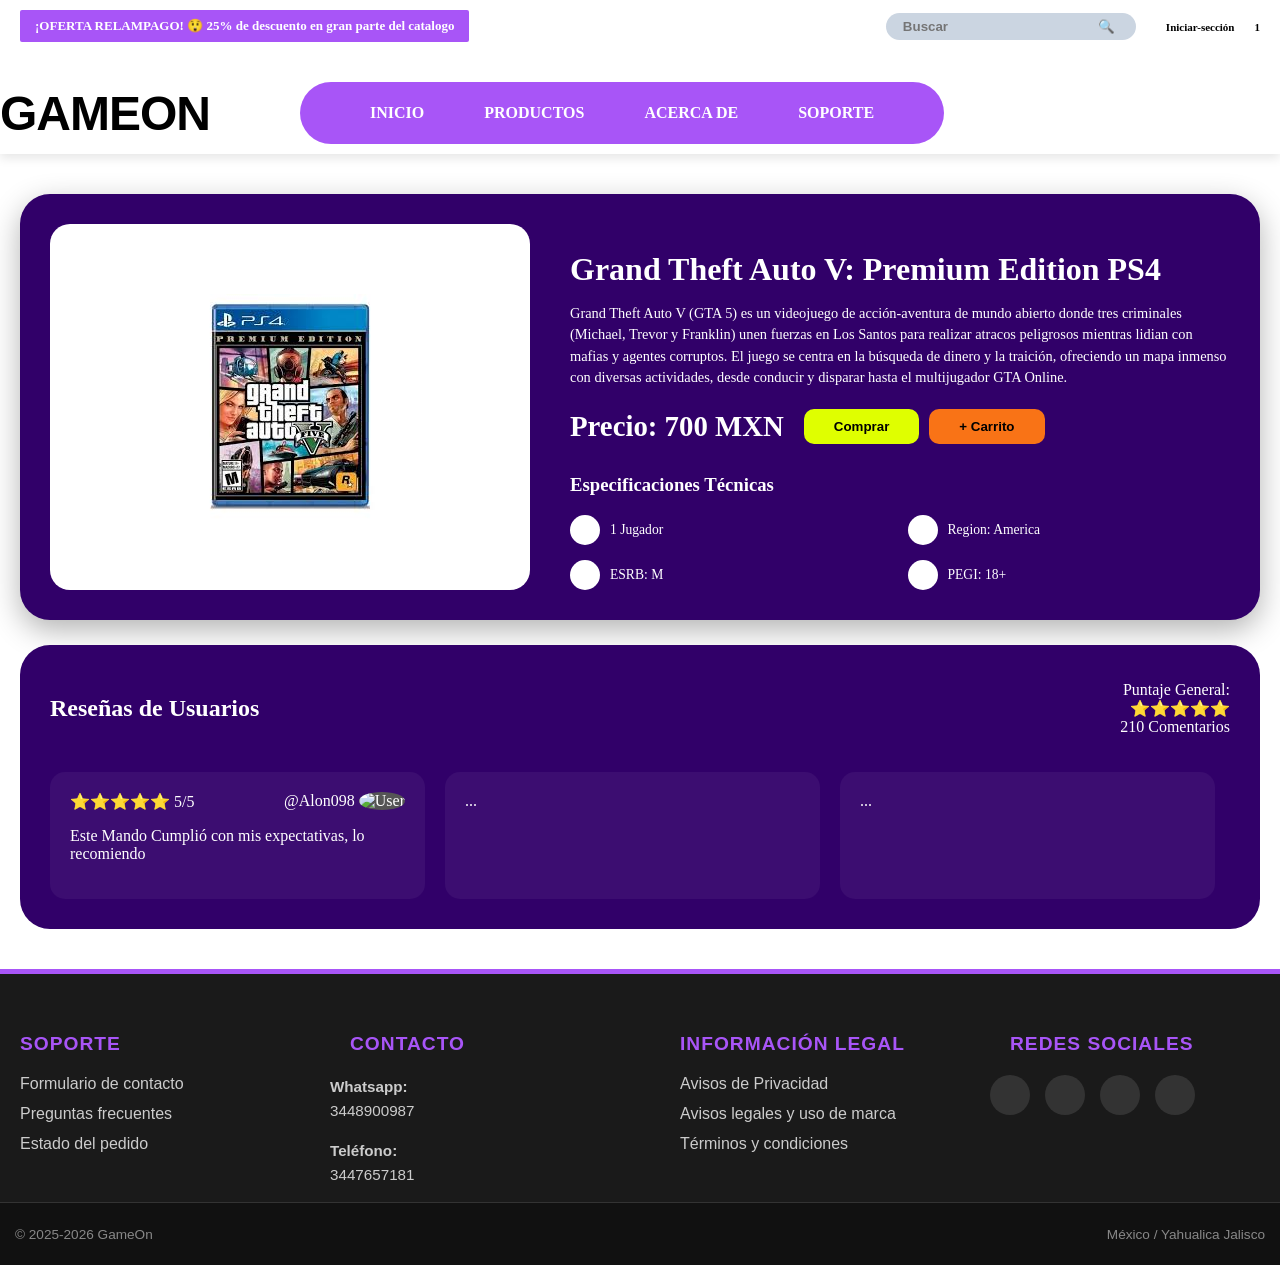
==== GtaV.html @ ea5c05c5 "first commit" ====
<!DOCTYPE html>
<html lang="es">

<head>
    <meta charset="UTF-8">
    <meta name="viewport" content="width=device-width, initial-scale=1.0">
    <link rel="stylesheet" href="styles.css">
    <link rel="stylesheet" href="StylesPro.css">
    <title>Document</title>
</head>

<body>
    <header class="navbar-fixed">
        <div class="top-utility-bar">
            <div class="promo-bar">
                ¡OFERTA RELAMPAGO! 😲 25% de descuento en gran parte del catalogo
            </div>

            <div class="header-right">
                <div class="search-container">
                    <input type="text" placeholder="Buscar">
                    <button type="submit">🔍</button>
                </div>

                <div class="user-controls">
                    <div class="user-login">
                        <i class="fa-solid fa-user"></i>
                        <span>Iniciar-sección</span>
                    </div>
                    <div class="cart">
                        <i class="fa-solid fa-cart-shopping"></i>
                        <span class="cart-badge">1</span>
                    </div>
                </div>
            </div>
        </div>

        <div class="main-navigation-row">
            <div class="container flex-header">
                <h1 class="logo">GAMEON</h1>

                <nav class="nav-pill">
                    <ul>
                        <li><a href="index.html">INICIO</a></li>
                        <li class="dropdown">
                            <a href="Productos.html">PRODUCTOS</a>
                            <ul class="submenu">
                                <li><a href="#">Destacados</a></li>
                                <li><a href="#">Videojuegos</a></li>
                                <li><a href="#">Accesorios</a></li>
                                <li><a href="#">Figuras</a></li>
                            </ul>
                        </li>
                        <li><a href="NuesHis.html">ACERCA DE</a></li>
                        <li><a href="Soporte.html">SOPORTE</a></li>
                    </ul>
                </nav>
            </div>
        </div>
    </header>

    <div class="product-page-container container">

        <section class="product-detail-card">
            <div class="product-visual">
                <img src="img/GTAV.jpg" alt="GTA V">
            </div>

            <div class="product-info">
                <h1>Grand Theft Auto V: Premium Edition PS4</h1>
                <p class="description">
                    Grand Theft Auto V (GTA 5) es un videojuego de acción-aventura de mundo abierto donde tres
                    criminales (Michael, Trevor y Franklin) unen fuerzas en Los Santos para realizar atracos peligrosos
                    mientras lidian con mafias y agentes corruptos. El juego se centra en la búsqueda de dinero y la
                    traición, ofreciendo un mapa inmenso con diversas actividades, desde conducir y disparar hasta el
                    multijugador GTA Online.
                </p>

                <div class="purchase-row">
                    <span class="price-tag">Precio: 700 MXN</span>
                    <div class="buy-buttons">
                        <button class="btn-buy">Comprar</button>
                        <button class="btn-cart">+ Carrito</button>
                    </div>
                </div>

                <h3>Especificaciones Técnicas</h3>
                <div class="specs-grid">
                    <div class="spec-item">
                        <i class="fa-solid fa-bluetooth-b"></i>
                        <span>1 Jugador</span>
                    </div>
                    <div class="spec-item">
                        <i class="fa-solid fa-headphones"></i>
                        <span>Region: America</span>
                    </div>
                    <div class="spec-item">
                        <i class="fa-solid fa-battery-half"></i>
                        <span>ESRB: M</span>
                    </div>
                    <div class="spec-item">
                        <i class="fa-solid fa-mobile-screen-button"></i>
                        <span>PEGI: 18+</span>
                    </div>
                </div>
            </div>
        </section>

        <section class="reviews-card">
            <div class="reviews-header">
                <h2>Reseñas de Usuarios</h2>
                <div class="general-score">
                    <span>Puntaje General:</span>
                    <div class="stars">⭐⭐⭐⭐⭐</div>
                    <span class="comment-count">210 Comentarios</span>
                </div>
            </div>

            <div class="reviews-scroll-container">
                <div class="review-box">
                    <div class="review-top">
                        <div class="stars-small">⭐⭐⭐⭐⭐ 5/5</div>
                        <div class="user-info">
                            <span class="username">@Alon098</span>
                            <img src="img/avatar.png" alt="User" class="avatar">
                        </div>
                    </div>
                    <p>Este Mando Cumplió con mis expectativas, lo recomiendo</p>
                </div>
                <div class="review-box">...</div>
                <div class="review-box">...</div>
            </div>
        </section>
    </div>

    <footer class="main-footer">
        <div class="container footer-content">

            <div class="footer-column">
                <h3>Soporte</h3>
                <ul>
                    <li><a href="#">Formulario de contacto</a></li>
                    <li><a href="#">Preguntas frecuentes</a></li>
                    <li><a href="#">Estado del pedido</a></li>
                </ul>
            </div>

            <div class="footer-column">
                <h3>Contacto</h3>
                <p><i class="fa-brands fa-whatsapp"></i> <strong>Whatsapp:</strong><br> 3448900987</p>
                <p><i class="fa-solid fa-phone"></i> <strong>Teléfono:</strong><br> 3447657181</p>
            </div>

            <div class="footer-column">
                <h3>Información Legal</h3>
                <ul>
                    <li><a href="#">Avisos de Privacidad</a></li>
                    <li><a href="#">Avisos legales y uso de marca</a></li>
                    <li><a href="#">Términos y condiciones</a></li>
                </ul>
            </div>

            <div class="footer-column">
                <h3>Redes Sociales</h3>
                <div class="social-icons">
                    <a href="#" class="social-btn facebook"><i class="fa-brands fa-facebook-f"></i></a>
                    <a href="#" class="social-btn x-twitter"><i class="fa-brands fa-x-twitter"></i></a>
                    <a href="#" class="social-btn instagram"><i class="fa-brands fa-instagram"></i></a>
                    <a href="#" class="social-btn tiktok"><i class="fa-brands fa-tiktok"></i></a>
                </div>
            </div>
        </div>

        <div class="footer-bottom">
            <div class="container bottom-flex">
                <p>&copy; 2025-2026 GameOn</p>
                <p><i class="fa-solid fa-location-dot"></i> México / Yahualica Jalisco</p>
            </div>
        </div>
    </footer>
</body>

</html>
---- styles.css ----
body {
    margin: 0;
    padding: 0;
}

* {
    box-sizing: border-box;
}

/*Fijado de Barra de Navegacion */
.navbar-fixed {
    position: sticky;
    top: 0;
    /* Se pega al borde superior de la pantalla */
    z-index: 1000;
    /* Se asegura de estar por encima de los productos y banners */
    background-color: white;
    width: 100%;
    box-shadow: 0 4px 10px rgba(0, 0, 0, 0.1);
    /* Sombra elegante para dar profundidad */
}

.top-utility-bar,
.main-navigation-row {
    position: relative;
    /* Cambiamos sticky por relative */
    width: 100%;
    display: flex;
    /* Asegúrate de mantener tus flexbox para el diseño */
}

html,
body {
    max-width: 100%;

}


/* El contenedor principal de arriba */
.top-utility-bar {
    display: flex;
    align-items: center;
    /* Centra todo verticalmente */
    justify-content: space-between;
    /* Separa la oferta del resto */
    padding: 10px 20px;
    background-color: #fff;
    /* O el color de fondo que prefieras */
}

/* El bloque de la izquierda (Oferta) */
.promo-bar {
    background-color: #a855f7;
    color: white;
    padding: 8px 15px;
    font-weight: bold;
    font-size: 13px;
    border-radius: 2px;
    /* Un poco menos redondeado según tu imagen */
}

/* El bloque que agrupa Buscador e Iconos */
.header-right {
    display: flex;
    align-items: center;
    gap: 30px;
    /* Espacio entre el buscador y los iconos */
}

/* Buscador */
.search-container {
    background-color: #cbd5e1;
    padding: 5px 15px;
    border-radius: 20px;
    display: flex;
    align-items: center;
    width: 250px;
}

.search-container input {
    border: none;
    background: transparent;
    outline: none;
    width: 100%;
    font-weight: bold;
}

.search-container button {
    border: none;
    background: transparent;
    cursor: pointer;
}

/* Iconos de Usuario y Carrito */
.user-controls {
    display: flex;
    gap: 20px;
    align-items: center;
}

.user-login,
.cart {
    display: flex;
    flex-direction: column;
    align-items: center;
    font-size: 11px;
    font-weight: bold;
    color: #000;
    cursor: pointer;
}

/* Estilo para el icono (si usas FontAwesome) */
.user-login i,
.cart i {
    font-size: 20px;
    margin-bottom: 2px;
}

/* Contenedor de la fila (Logo + Nav) */
.flex-header {
    display: flex;
    align-items: center;
    /* Alineación vertical perfecta */
    gap: 80px;
    /* Espacio entre el logo y la barra */
    padding-top: 20px;
}

/* Estilo del Logo */
.logo {
    font-size: 48px;
    font-weight: bold;
    font-family: sans-serif;
    /* O la que definiste en Penpot */
    margin: 0;
    letter-spacing: -1px;
}

/* La barra morada (El Pill) */
.nav-pill {
    background-color: #a855f7;
    border-radius: 50px;
    /* Esto hace las puntas redondas */
    padding: 20px 40px;
    flex-grow: 1;
    /* Esto hace que la barra ocupe el espacio sobrante si quieres */
    max-width: 800px;
    /* Ajusta según qué tan larga quieras la barra */
    margin-top: 5px;
    margin: 10px;
}

.nav-pill ul {
    list-style: none;
    display: flex;
    justify-content: space-around;
    margin: 0;
    width: 100%;
    align-items: center;
    padding: 0;
}

.nav-pill a {
    color: white;
    text-decoration: none;
    font-weight: bold;
    font-size: 16px;
    transition: 0.3s;
}

.nav-pill li a {
    padding: 2px 30px;
    display: block;
    white-space: nowrap;
}

.nav-pill a:hover {
    color: #300063;
    /* Cambio de color suave al pasar el mouse */
}

/* 1. Preparamos el contenedor padre */
.dropdown {
    position: relative;
    /* Importante para que el submenú se alinee con este texto */
}

/* 2. Estilo del submenú (Oculto por defecto) */
.submenu {
    display: none !important;
    /* Lo escondemos */
    position: absolute;
    /* Se "despega" del flujo para flotar */
    top: 100%;
    /* Aparece justo debajo del texto PRODUCTOS */
    left: 50%;
    transform: translateX(-50%);
    /* Lo centra perfectamente */
    list-style: none;
    padding: 10px 0;
    z-index: 100;
    /* Asegura que flote sobre el contenido (como la imagen de RE8) */
}

/* 3. Estilo de los botones del submenú */
.submenu li {
    margin-top: 5px;
}

.submenu a {
    background-color: #c084fc;
    /* Un morado un poco más claro como en tu imagen */
    color: white;
    padding: 10px 25px;
    display: block;
    text-decoration: none;
    border-radius: 12px;
    /* Bordes redondeados como en tu captura */
    font-size: 14px;
    white-space: nowrap;
    /* Evita que el texto se rompa en dos líneas */
    transition: background 0.3s;
}

.submenu a:hover {
    background-color: #a855f7;
    /* Se oscurece al pasar el mouse */
}

/* 4. LA MAGIA: Mostrar al pasar el mouse */
.dropdown:hover .submenu {
    display: block !important;
    /* Aparece cuando el cursor está sobre "PRODUCTOS" */
}

.banner-container {
    width: 100%;
    display: flex;
    justify-content: center;
    margin-top: 20px;
}

.offer-card {
    width: 90%;
    max-width: 1200px;
    background: linear-gradient(135deg, #a855f7 0%, #7e22ce 100%);
    border-radius: 20px;
    padding: 40px;
    display: flex;
    align-items: center;
    justify-content: space-between;
    box-shadow: 0 10px 30px rgba(0, 0, 0, 0.3);
    position: relative;
    overflow: hidden;
}

.offer-text h2 {
    font-size: 3rem;
    color: white;
    margin: 0;
    font-weight: 800;
    line-height: 1.1;
    text-shadow: 2px 2px 4px rgba(0, 0, 0, 0.2);
}

.imageRE8 img {
    height: 200px;
    object-fit: contain;
    filter: drop-shadow(0 10px 20px rgba(0, 0, 0, 0.4));
}

.imageRE8 img:hover {
    transform: scale(1.1);
    transition: 0.3s;
}

/* Sección General */
.featured-section {
    padding: 0 15px;
    margin: 20px 0;
    margin-top: 0px;
}

.featured-section h2 {
    font-size: 28px;
    margin-bottom: 25px;
    font-family: 'Serif', Georgia, serif;
    /* Fuente elegante como en tu imagen */
}

/* Botones de Filtro */
.filter-buttons {
    display: flex;
    gap: 15px;
    margin-bottom: 40px;
}

.btn-filter {
    background: white;
    border: 1.5px solid #000;
    border-radius: 10px;
    padding: 8px 20px;
    font-weight: 500;
    cursor: pointer;
    transition: 0.3s;
}

.btn-filter:hover {
    background-color: #f3f4f6;
}

/* Rejilla de Productos */
.products-grid {
    display: grid;
    grid-template-columns: repeat(auto-fit, minmax(200px, 1fr));
    gap: 25px;
    margin-bottom: 50px;
}

/* Tarjeta Individual */
.product-card {
    background-color: #e5e7eb;
    /* Gris claro de fondo */
    padding: 20px;
    text-align: center;
    position: relative;
    border-radius: 4px;
}

/* Icono de Plataforma (Arriba Izquierda) */
.platform-icon {
    position: absolute;
    top: 10px;
    left: 10px;
    width: 35px;
    height: 35px;
}

/* Contenedor de la imagen del producto */
.img-wrapper {
    background: white;
    margin: 15px 0;
    padding: 10px;
    height: 150px;
    display: flex;
    align-items: center;
    justify-content: center;
    overflow: hidden;
    /* IMPORTANTE: Esto recorta la imagen cuando crece para que no tape el texto */
    border-radius: 4px;
}

.img-wrapper a {
    display: flex;
    /* Hace que el enlace se comporte como el flexbox del padre */
    align-items: center;
    justify-content: center;
    width: 100%;
    height: 100%;
    text-decoration: none;
}

.product-img {
    max-height: 100%;
    max-width: 100%;
}

.product-card h3 {
    font-size: 16px;
    margin: 10px 0;
    font-weight: 500;
}

.product-card img:hover {
    transform: scale(1.1);
    transition: 0.3s;
}

.price {
    font-weight: bold;
    font-size: 18px;
}

/* Línea final */
.bottom-line {
    border: none;
    height: 6px;
    background-color: #9ca3af;
    border-radius: 10px;
}

/* SECCION DE CATEGORIAS */
.gaming-categories {
    text-align: center;
    padding: 60px 0;
}

.section-title {
    font-size: 24px;
    font-weight: bold;
    margin-bottom: 30px;
}

/* El contenedor morado de fondo */
.categories-wrapper {
    background-color: #7a008a;
    /* Morado intenso de tu imagen */
    padding: 40px;
    border-radius: 35px;
    display: flex;
    flex-direction: column;
    gap: 25px;
    max-width: 600px;
    margin: 0 auto;
    box-shadow: 0 10px 20px rgba(0, 0, 0, 0.2);
}

/* Estilo general de las barras/botones */
.category-card {
    display: flex;
    align-items: center;
    justify-content: center;
    /* Centra el contenido */
    text-decoration: none;
    padding: 15px 50px;
    border-radius: 25px;
    font-size: 40px;
    /* Tamaño de fuente grande como en tu imagen */
    font-weight: bold;
    color: #000;
    /* Texto negro según la imagen */
    transition: transform 0.3s ease, filter 0.3s ease;
}

.category-card:hover {
    transform: scale(1.03);
    filter: brightness(1.1);
}

/* Colores de marca */
.ps {
    background-color: #00439c;
    color: #ffffff;
}

/* Azul */
.switch {
    background-color: #ff0000;
    color: #ffffff;
}

/* Rojo */
.xbox {
    background-color: #0d9201;
    color: #ffffff;
}

/* Verde */

/* Ajuste de logos */
.brand-logo {
    height: 70px;
    /* Tamaño grande para los logos */
    width: auto;
    margin: 0 20px;
}

/* Para que Nintendo tenga el logo a la derecha, invertimos el orden si es necesario o 
   simplemente el HTML ya lo tiene en ese orden */

/* SECCION DE CATEGORIAS */
.sub-categories {
    padding: 50px 0;
}

/* La cuadrícula de 3 columnas */
.categories-grid {
    display: grid;
    grid-template-columns: repeat(3, 1fr);
    gap: 40px;
    justify-items: center;
    /* Centra los círculos en su columna */
}

/* El enlace que envuelve todo */
.item-link {
    text-decoration: none;
    color: #000;
    font-weight: 500;
    text-align: center;
    transition: transform 0.3s ease;
    display: flex;
    flex-direction: column;
    align-items: center;
}

.item-link:hover {
    transform: translateY(-10px);
    /* Pequeño brinco al pasar el mouse */
}

/* El contenedor circular */
.circle-box {
    width: 160px;
    /* Ajusta el tamaño según tu gusto */
    height: 160px;
    border-radius: 50%;
    /* Esto hace el círculo perfecto */
    overflow: hidden;
    display: flex;
    align-items: center;
    justify-content: center;
    margin-bottom: 15px;
    background-color: transparent;
}

/* Estilos para las imágenes dentro del círculo */
.circle-box img {
    width: 100%;
    height: 100%;
    object-fit: cover;
    /* Para que la imagen llene el círculo sin deformarse */
}

/* Bordes específicos según tu imagen */
.border-black {
    border: 2px solid #000;
}

.border-purple {
    border: 10px solid #e9d5ff;
    /* El borde grueso morado de Figuras */
}

.item-link span {
    font-size: 18px;
    font-family: Arial, sans-serif;
}

/*Footer*/

.main-footer {
    background-color: #1a1a1a;
    /* Un negro/gris muy oscuro */
    color: #fff;
    padding-top: 40px;
    font-family: 'Segoe UI', sans-serif;
    border-top: 5px solid #a855f7;
    /* Línea morada superior para mantener el estilo */
}

.footer-content {
    display: grid;
    grid-template-columns: repeat(auto-fit, minmax(200px, 1fr));
    gap: 40px;
    padding-bottom: 10px !important;
}

.footer-column h3 {
    color: #a855f7;
    /* Títulos en morado */
    font-size: 1.2rem;
    margin-bottom: 20px;
    text-transform: uppercase;
    letter-spacing: 1px;
    margin-left: 20px;
}

.footer-column ul {
    list-style: none;
    padding: 0;
    margin-bottom: 0;
    margin-left: 20px;
}

.footer-column ul li {
    margin-bottom: 12px;
}

.footer-column ul li a {
    color: #ccc;
    text-decoration: none;
    transition: 0.3s;
}

.footer-column ul li a:hover {
    color: #fff;
    padding-left: 5px;
    /* Efecto sutil al pasar el mouse */
}

.footer-column p {
    color: #ccc;
    font-size: 0.95rem;
    line-height: 1.6;
    margin-bottom: 5px;
}

.footer-column i {
    color: #a855f7;

}

/* Redes Sociales Estilizadas */
.social-icons {
    display: flex;
    gap: 15px;
}

.social-btn {
    width: 40px;
    height: 40px;
    background-color: #333;
    display: flex;
    align-items: center;
    justify-content: center;
    border-radius: 50%;
    color: white;
    text-decoration: none;
    font-size: 1.2rem;
    transition: 0.4s;
}

.social-btn:hover {
    background-color: #a855f7;
    transform: translateY(-5px);
}

/* Barra Inferior */
.footer-bottom {
    background-color: #111;
    padding: 10px 15px !important;
    border-top: 1px solid #333;
    font-size: 0.85rem;
    color: #888;

}

.bottom-flex {
    display: flex;
    justify-content: space-between;
    align-items: center;
}


* {
    box-sizing: border-box;
    /* Fundamental para responsive */
    max-width: 100%;
    /* Evita que cualquier cosa sea más ancha que la pantalla */
}

@media (max-width: 768px) {

    /* 1. Barra de Oferta: Que el texto no se salga */
    .promo-bar {
        width: 100% !important;
        font-size: 10px !important;
        white-space: normal;
        /* Permite que el texto baje a otra línea si es necesario */
        padding: 5px;
        text-align: center;
    }

    /* 2. Buscador y controles: Ponemos uno debajo del otro */
    .top-utility-bar {
        flex-direction: column;
        padding: 10px;
    }

    .header-right {
        flex-direction: column;
        gap: 15px;
        width: 100%;
    }

    .search-container {
        width: 100% !important;
        /* Que use todo el ancho del cel */
    }

    /* 3. Navegación (El Pill Morado): Aquí estaba el gran error */
    .flex-header {
        flex-direction: column;
        gap: 10px !important;
        /* Bajamos el gap de 80px a 10px */
        padding: 10px;
    }

    .nav-pill {
        width: 95% !important;
        max-width: 100%;
        padding: 10px !important;
        margin: 0 auto;
    }

    .nav-pill ul {
        flex-wrap: wrap;
        /* Si no caben, que bajen */
        justify-content: center;
        gap: 5px;
    }

    .nav-pill a {
        font-size: 12px;
        /* Letra más pequeña para que quepa todo */
    }

    /* 4. Banner Resident Evil */
    .offer-card {
        flex-direction: column;
        width: 95%;
        padding: 20px;
        text-align: center;
    }

    .offer-text h2 {
        font-size: 1.4rem !important;
        /* Texto más pequeño */
    }

    .imageRE8 img {
        height: 120px;
        margin-top: 15px;
    }

    /* Contenedor de botones */
    .filter-buttons {
        display: flex;
        flex-wrap: wrap;
        /* LA CLAVE: permite que los botones bajen a otra fila */
        justify-content: center;
        /* Los centra en la pantalla */
        gap: 10px;
        /* Reducimos un poco el espacio entre ellos */
        margin-bottom: 30px;
        padding: 0 10px;
        /* Pequeño margen para que no toquen las orillas */
    }

    /* El botón individual */
    .btn-filter {
        padding: 8px 15px;
        /* Reducimos el padding lateral */
        font-size: 13px;
        /* Letra un poco más pequeña para ahorrar espacio */
        white-space: normal;
        /* Permite que el texto largo (como 'Todos los productos') se divida en 2 líneas */
        text-align: center;
        min-width: 100px;
        /* Les damos un ancho mínimo para que se vean uniformes */
        flex: 1 1 auto;
        /* Permite que crezcan un poco para llenar huecos */
        max-width: 150px;
        /* Evita que se vuelvan gigantes */
    }
}
---- StylesPro.css ----
/* Contenedor General */
.product-page-container {
    padding: 40px 20px;
}

/* --- TARJETA SUPERIOR --- */
.product-detail-card {
    background-color: #310069;
    /* Morado intenso */
    border-radius: 30px;
    padding: 30px;
    display: flex;
    gap: 40px;
    color: white;
    margin-bottom: 25px;
    box-shadow: 0 10px 30px rgba(0, 0, 0, 0.3);
}

.product-visual {
    background-color: white;
    border-radius: 20px;
    padding: 20px;
    flex: 1;
    display: flex;
    align-items: center;
    justify-content: center;
}

.product-visual img {
    max-width: 100%;
    height: auto;
}

.product-info {
    flex: 1.5;
}

.product-info h1 {
    font-size: 2rem;
    margin-bottom: 15px;
}

.description {
    font-size: 0.9rem;
    line-height: 1.5;
    margin-bottom: 20px;
}

/* Precio y Botones */
.purchase-row {
    display: flex;
    align-items: center;
    gap: 20px;
    margin-bottom: 30px;
}

.price-tag {
    font-size: 1.8rem;
    font-weight: bold;
}

.buy-buttons {
    display: flex;
    gap: 10px;
}

.btn-buy:hover,
.btn-cart:hover {
    scale: 1.1;
    background-color: rgb(202, 56, 255);
}

.btn-buy {
    background-color: #dfff00;
    /* Amarillo lima */
    color: black;
    border: none;
    padding: 10px 30px;
    border-radius: 10px;
    font-weight: bold;
    cursor: pointer;
}

.btn-cart {
    background-color: #f97316;
    /* Naranja */
    color: black;
    border: none;
    padding: 10px 30px;
    border-radius: 10px;
    font-weight: bold;
    cursor: pointer;
}

/* Especificaciones */
.specs-grid {
    display: grid;
    grid-template-columns: 1fr 1fr;
    gap: 15px;
    margin-top: 15px;
}

.spec-item {
    display: flex;
    align-items: center;
    gap: 10px;
    font-size: 0.85rem;
}

.spec-item i {
    background-color: white;
    color: #310069;
    width: 30px;
    height: 30px;
    border-radius: 50%;
    display: flex;
    align-items: center;
    justify-content: center;
}

/* --- TARJETA DE RESEÑAS --- */
.reviews-card {
    background-color: #310069;
    border-radius: 30px;
    padding: 30px;
    color: white;
}

.reviews-header {
    display: flex;
    justify-content: space-between;
    align-items: center;
    margin-bottom: 30px;
}

.general-score {
    text-align: right;
}

.reviews-scroll-container {
    display: grid;
    grid-template-columns: repeat(3, 1fr);
    gap: 20px;
    max-height: 400px;
    overflow-y: auto;
    /* Para que tenga scroll si hay muchas */
    padding-right: 15px;
}

/* Estilo del Scrollbar personalizado */
.reviews-scroll-container::-webkit-scrollbar {
    width: 10px;
}

.reviews-scroll-container::-webkit-scrollbar-thumb {
    background: white;
    border-radius: 10px;
}

.review-box {
    background-color: rgba(255, 255, 255, 0.05);
    padding: 20px;
    border-radius: 15px;
}

.review-top {
    display: flex;
    justify-content: space-between;
    margin-bottom: 10px;
}

.avatar {
    width: 30px;
    height: 30px;
    border-radius: 50%;
    background-color: #555;
}

/* Responsive */
@media (max-width: 768px) {
    .product-detail-card {
        flex-direction: column;
    }

    .reviews-scroll-container {
        grid-template-columns: 1fr;
    }

    .purchase-row {
        flex-direction: column;
        align-items: flex-start;
    }

    .specs-grid {
        grid-template-columns: 1fr;
    }
}

/* ============================================= */
/* LAYOUT DE PRODUCTOS (SIDEBAR + GRID)          */
/* ============================================= */

/* Contenedor principal de la página de productos */
.products-page {
    display: flex;
    align-items: flex-start;
    gap: 30px;
    padding: 40px 20px;
    max-width: 1400px;
    margin: 0 auto;
}

/* --- SIDEBAR DE FILTROS --- */
.filters-sidebar {
    width: 250px;
    flex-shrink: 0;
    /* Evita que el sidebar se encoja */
    background-color: #f3e8ff;
    /* Morado muy claro */
    border: 2px solid #a855f7;
    border-radius: 20px;
    padding: 20px;
}

.filters-sidebar h2 {
    font-size: 1.5rem;
    margin-bottom: 15px;
    font-family: serif;
}

.filter-group {
    margin-bottom: 25px;
}

.filter-group h3 {
    font-size: 1rem;
    margin-bottom: 10px;
}

.filter-group label {
    display: block;
    margin-bottom: 8px;
    font-size: 0.9rem;
    cursor: pointer;
}

/* Slider de precio */
.price-slider {
    width: 100%;
    accent-color: #a855f7;
    cursor: pointer;
}

.price-labels {
    display: flex;
    justify-content: space-between;
    font-size: 0.7rem;
    font-weight: bold;
    margin-top: 5px;
}

/* --- CONTENIDO PRINCIPAL (DERECHA) --- */
.products-content {
    flex-grow: 1;
    /* Ocupa todo el espacio restante */
    display: flex;
    flex-direction: column;
}

/* Cabecera de resultados (Texto y Ordenar por) */
.results-header {
    display: flex;
    justify-content: space-between;
    align-items: center;
    margin-bottom: 30px;
    width: 100%;
}

/* Estilo del selector 'Ordenar por' */
.select-wrapper {
    position: relative;
    display: inline-block;
}

.sort-select {
    background-color: #e9d5ff;
    border: none;
    padding: 8px 35px 8px 20px;
    border-radius: 20px;
    appearance: none;
    /* Quita el diseño del navegador */
    -webkit-appearance: none;
    cursor: pointer;
    font-weight: 500;
    outline: none;
}

.select-wrapper::after {
    content: '▼';
    font-size: 10px;
    position: absolute;
    right: 15px;
    top: 50%;
    transform: translateY(-50%);
    pointer-events: none;
}

/* --- GRID Y TARJETAS DE PRODUCTO --- */
.products-grid {
    display: grid;
    /* Crea columnas automáticas de mínimo 220px */
    grid-template-columns: repeat(auto-fill, minmax(220px, 1fr));
    gap: 20px;
    width: 100%;
}

.product-card {
    background-color: #f1f5f9;
    padding: 20px;
    text-align: center;
    border-radius: 8px;
    position: relative;
    transition: transform 0.3s ease;
}

.product-card:hover {
    transform: translateY(-5px);
}

.platform-icon {
    position: absolute;
    top: 10px;
    left: 10px;
    width: 30px;
    height: 30px;
}

.img-wrapper {
    background: white;
    height: 150px;
    display: flex;
    align-items: center;
    justify-content: center;
    margin-bottom: 15px;
    border-radius: 4px;
}

.product-img {
    max-height: 100%;
    max-width: 100%;
    object-fit: contain;
}

.product-card h4 {
    font-size: 1rem;
    margin-bottom: 10px;
    color: #1a1a1a;
}

.price {
    font-weight: bold;
    font-size: 1.2rem;
    color: #000;
}

/* --- PAGINACIÓN --- */
.pagination {
    display: flex;
    justify-content: center;
    gap: 10px;
    margin-top: 50px;
}

.page-num,
.page-arrow {
    background-color: #e9d5ff;
    border: none;
    width: 35px;
    height: 35px;
    border-radius: 50%;
    display: flex;
    align-items: center;
    justify-content: center;
    cursor: pointer;
    font-weight: bold;
    transition: 0.3s;
}

.page-num.active {
    background-color: #a855f7;
    color: white;
}

.page-num:hover:not(.active) {
    background-color: #ddd6fe;
}

/* ============================================= */
/* RESPONSIVE (MÓVIL)                            */
/* ============================================= */
@media (max-width: 768px) {
    .products-page {
        flex-direction: column;
        /* Sidebar arriba, productos abajo */
    }

    .filters-sidebar {
        width: 100%;
    }

    .products-grid {
        grid-template-columns: repeat(2, 1fr);
        /* 2 productos por fila */
    }

    .results-header {
        flex-direction: column;
        gap: 15px;
        text-align: center;
    }
}
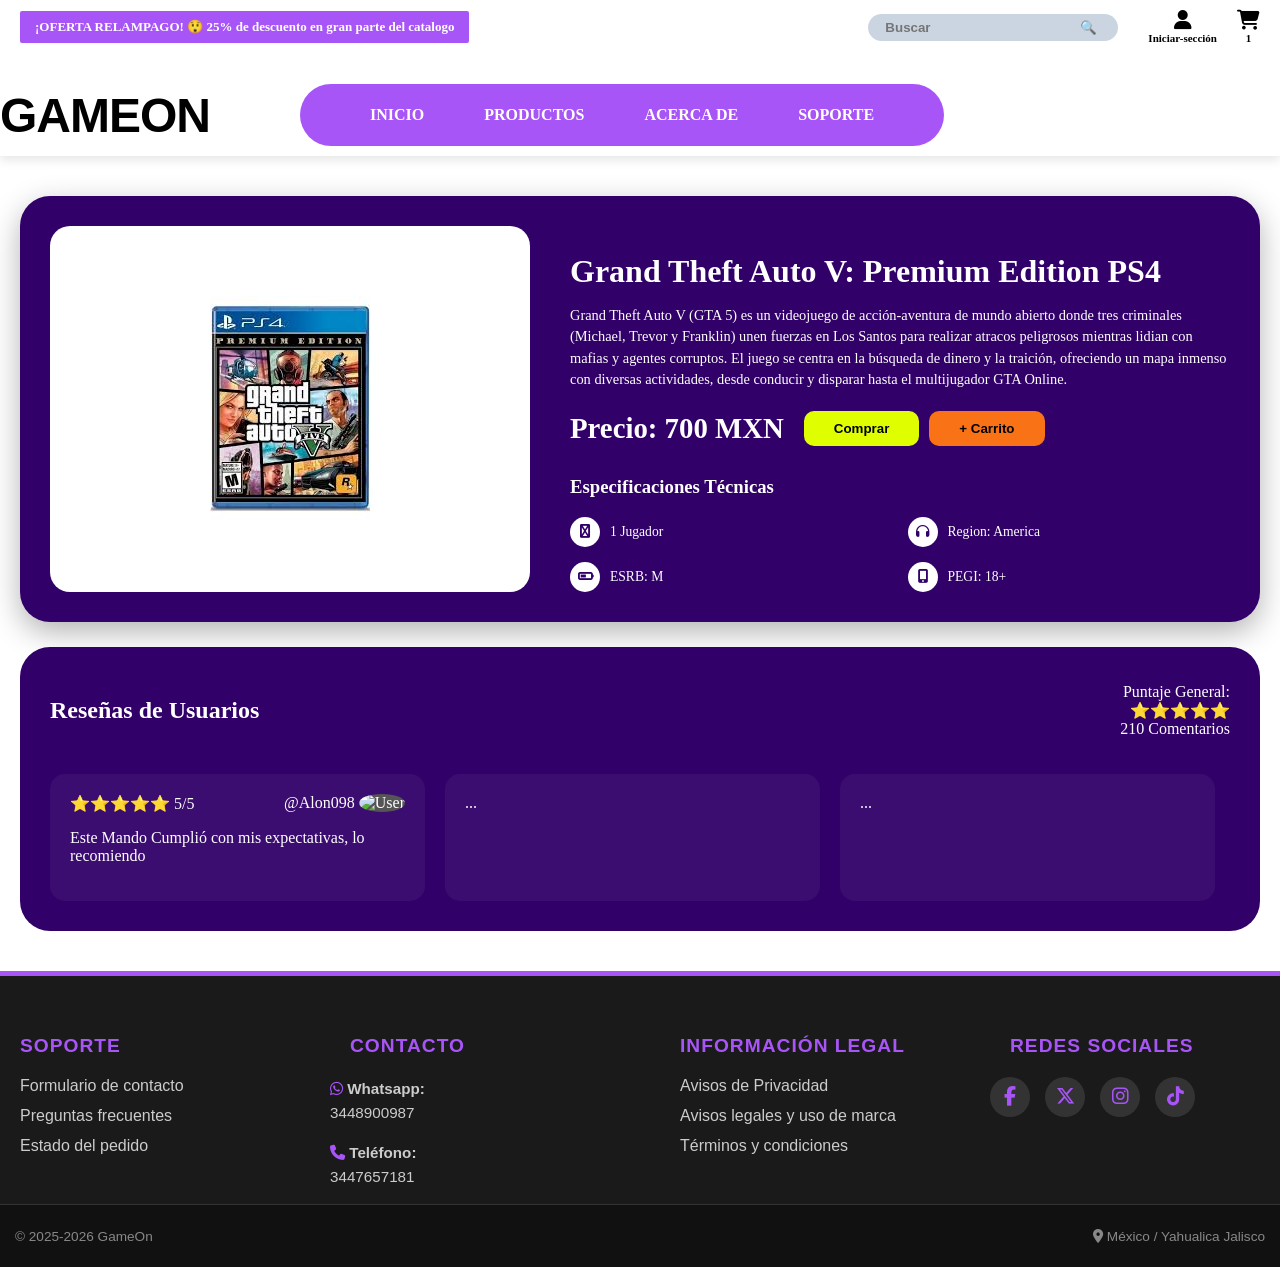
==== commit 33199829: "Agregado de PgFramework" ====
--- a/GtaV.html
+++ b/GtaV.html
@@ -7,6 +7,7 @@
     <link rel="stylesheet" href="styles.css">
     <link rel="stylesheet" href="StylesPro.css">
     <title>Document</title>
+    <link rel="stylesheet" href="https://cdnjs.cloudflare.com/ajax/libs/font-awesome/6.4.0/css/all.min.css">
 </head>
 
 <body>
--- a/styles.css
+++ b/styles.css
@@ -134,6 +134,20 @@
     /* O la que definiste en Penpot */
     margin: 0;
     letter-spacing: -1px;
+}
+
+/* Botón Hamburguesa Oculto por defecto en PC */
+.mobile-menu-btn {
+    display: none;
+    background: transparent;
+    border: none;
+    font-size: 28px;
+    color: #a855f7;
+    cursor: pointer;
+    padding: 5px;
+}
+.mobile-menu-btn:hover {
+    color: #7e22ce;
 }
 
 /* La barra morada (El Pill) */
@@ -288,6 +302,8 @@
     /* Fuente elegante como en tu imagen */
 }
 
+
+
 /* Botones de Filtro */
 .filter-buttons {
     display: flex;
@@ -306,7 +322,9 @@
 }
 
 .btn-filter:hover {
-    background-color: #f3f4f6;
+    background-color: #9e00f3;
+    border-color: #a019d4;
+    color: #f5f5f5;
 }
 
 /* Rejilla de Productos */
@@ -346,7 +364,7 @@
     align-items: center;
     justify-content: center;
     overflow: hidden;
-    /* IMPORTANTE: Esto recorta la imagen cuando crece para que no tape el texto */
+    /* Esto recorta la imagen cuando crece para que no tape el texto */
     border-radius: 4px;
 }
 
@@ -404,7 +422,6 @@
 /* El contenedor morado de fondo */
 .categories-wrapper {
     background-color: #7a008a;
-    /* Morado intenso de tu imagen */
     padding: 40px;
     border-radius: 35px;
     display: flex;
@@ -655,17 +672,17 @@
     /* 1. Barra de Oferta: Que el texto no se salga */
     .promo-bar {
         width: 100% !important;
-        font-size: 10px !important;
+        font-size: 11px !important;
         white-space: normal;
-        /* Permite que el texto baje a otra línea si es necesario */
-        padding: 5px;
+        padding: 8px;
         text-align: center;
     }
 
-    /* 2. Buscador y controles: Ponemos uno debajo del otro */
+    /* 2. Buscador y controles */
     .top-utility-bar {
         flex-direction: column;
         padding: 10px;
+        gap: 15px;
     }
 
     .header-right {
@@ -676,82 +693,218 @@
 
     .search-container {
         width: 100% !important;
-        /* Que use todo el ancho del cel */
-    }
-
-    /* 3. Navegación (El Pill Morado): Aquí estaba el gran error */
+    }
+
+    .user-controls {
+        width: 100%;
+        justify-content: center;
+        gap: 30px;
+    }
+
     .flex-header {
+        flex-direction: row !important;
+        justify-content: space-between;
+        align-items: center;
+        flex-wrap: wrap;
+        padding: 15px 20px;
+    }
+
+    .mobile-menu-btn {
+        display: block !important;
+    }
+
+    .logo {
+        font-size: 32px;
+    }
+
+    .nav-pill {
+        display: none; /* Oculto por defecto en móvil */
+        width: 100% !important;
+        max-width: 100%;
+        padding: 15px 10px !important;
+        margin: 15px 0 0 0;
+        border-radius: 20px;
+    }
+
+    .nav-pill.active {
+        display: block; /* Muestra el menú cuando está activo */
+        animation: slideDown 0.3s ease;
+    }
+
+    @keyframes slideDown {
+        from { opacity: 0; transform: translateY(-10px); }
+        to { opacity: 1; transform: translateY(0); }
+    }
+
+    .nav-pill ul {
+        display: flex;
         flex-direction: column;
-        gap: 10px !important;
-        /* Bajamos el gap de 80px a 10px */
-        padding: 10px;
-    }
-
-    .nav-pill {
-        width: 95% !important;
-        max-width: 100%;
-        padding: 10px !important;
-        margin: 0 auto;
-    }
-
-    .nav-pill ul {
-        flex-wrap: wrap;
-        /* Si no caben, que bajen */
+        gap: 12px;
         justify-content: center;
-        gap: 5px;
-    }
-
-    .nav-pill a {
+        align-items: stretch;
+        text-align: center;
+        width: 100%;
+    }
+
+    .nav-pill li {
+        width: 100%;
+    }
+
+    .nav-pill li a {
+        padding: 12px 10px;
+        font-size: 14px;
+        white-space: normal;
+        display: flex;
+        align-items: center;
+        justify-content: center;
+        width: 100%;
+        background-color: rgba(255, 255, 255, 0.1); /* Efecto de botón sutil */
+        border-radius: 8px;
+    }
+
+    /* Ajuste para el submenú en móvil */
+    .submenu {
+        position: static;
+        transform: none;
+        box-shadow: none;
+        background: transparent;
+        padding: 0;
+    }
+
+    .submenu a {
         font-size: 12px;
-        /* Letra más pequeña para que quepa todo */
+        padding: 8px;
+        margin-top: 5px;
     }
 
     /* 4. Banner Resident Evil */
     .offer-card {
         flex-direction: column;
         width: 95%;
-        padding: 20px;
+        padding: 25px 15px;
         text-align: center;
+        gap: 20px;
     }
 
     .offer-text h2 {
-        font-size: 1.4rem !important;
-        /* Texto más pequeño */
+        font-size: 1.6rem !important;
     }
 
     .imageRE8 img {
-        height: 120px;
-        margin-top: 15px;
+        height: 140px;
     }
 
     /* Contenedor de botones */
     .filter-buttons {
         display: flex;
         flex-wrap: wrap;
-        /* LA CLAVE: permite que los botones bajen a otra fila */
         justify-content: center;
-        /* Los centra en la pantalla */
         gap: 10px;
-        /* Reducimos un poco el espacio entre ellos */
         margin-bottom: 30px;
         padding: 0 10px;
-        /* Pequeño margen para que no toquen las orillas */
-    }
-
-    /* El botón individual */
+    }
+
     .btn-filter {
         padding: 8px 15px;
-        /* Reducimos el padding lateral */
         font-size: 13px;
-        /* Letra un poco más pequeña para ahorrar espacio */
         white-space: normal;
-        /* Permite que el texto largo (como 'Todos los productos') se divida en 2 líneas */
         text-align: center;
         min-width: 100px;
-        /* Les damos un ancho mínimo para que se vean uniformes */
         flex: 1 1 auto;
-        /* Permite que crezcan un poco para llenar huecos */
         max-width: 150px;
-        /* Evita que se vuelvan gigantes */
-    }
+    }
+
+    /* 5. Cajas de categorías (PS, Switch, Xbox) */
+    .categories-wrapper {
+        padding: 20px 15px;
+        border-radius: 20px;
+        gap: 15px;
+        width: 90%;
+    }
+
+    .category-card {
+        padding: 15px;
+        font-size: 22px;
+        flex-direction: column;
+        gap: 10px;
+        border-radius: 15px;
+    }
+
+    .brand-logo {
+        height: 50px;
+        margin: 0;
+    }
+
+    /* 6. Cuadrícula de subcategorías (Círculos de PS4, PS5, etc.) */
+    .categories-grid {
+        grid-template-columns: repeat(2, 1fr);
+        gap: 20px 10px;
+        padding: 0 10px;
+    }
+
+    .circle-box {
+        width: 110px;
+        height: 110px;
+    }
+
+    .item-link span {
+        font-size: 14px;
+        margin-top: 8px;
+    }
+
+    /* 7. Footer responsive */
+    .footer-content {
+        grid-template-columns: 1fr;
+        text-align: center;
+        gap: 30px;
+    }
+
+    .footer-column h3 {
+        margin-left: 0;
+    }
+
+    .footer-column ul {
+        margin-left: 0;
+    }
+
+    .social-icons {
+        justify-content: center;
+    }
+
+    .bottom-flex {
+        flex-direction: column;
+        text-align: center;
+        gap: 15px;
+    }
+}
+
+/* Botón de Agregar al carrito (Páginas de productos) */
+.btn-add-cart {
+    background-color: #f97316;
+    /* Naranja GameOn */
+    color: white;
+    border: none;
+    padding: 10px 15px;
+    border-radius: 8px;
+    font-weight: bold;
+    cursor: pointer;
+    width: 100%;
+    margin-top: 10px;
+    transition: background-color 0.3s ease, transform 0.2s ease;
+}
+
+.btn-add-cart:hover {
+    background-color: #ea580c;
+    transform: scale(1.05);
+}
+
+/* Auto-ajuste para que las tarjetas de productos mantengan los botones y precios alineados abajo */
+.product-card {
+    display: flex !important;
+    flex-direction: column !important;
+    height: 100% !important;
+}
+
+.product-card .price {
+    margin-top: auto !important;
 }
